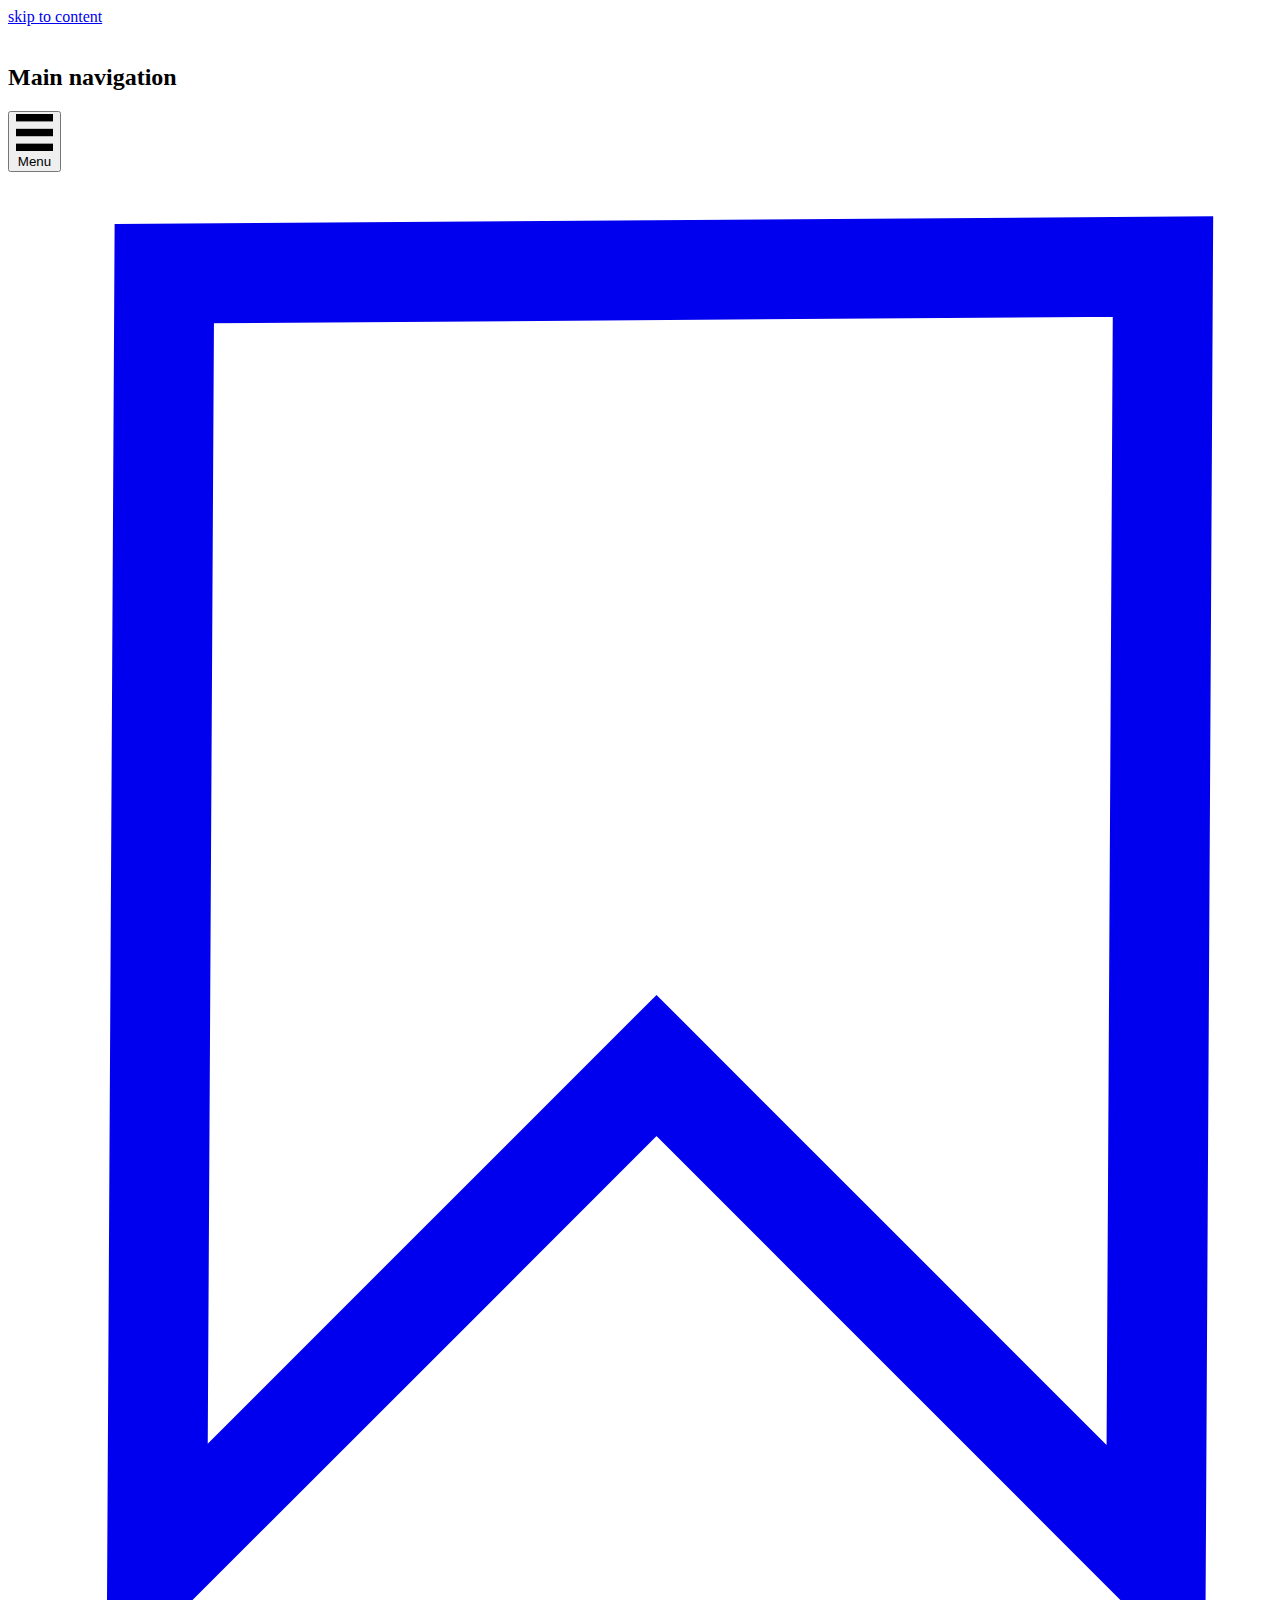
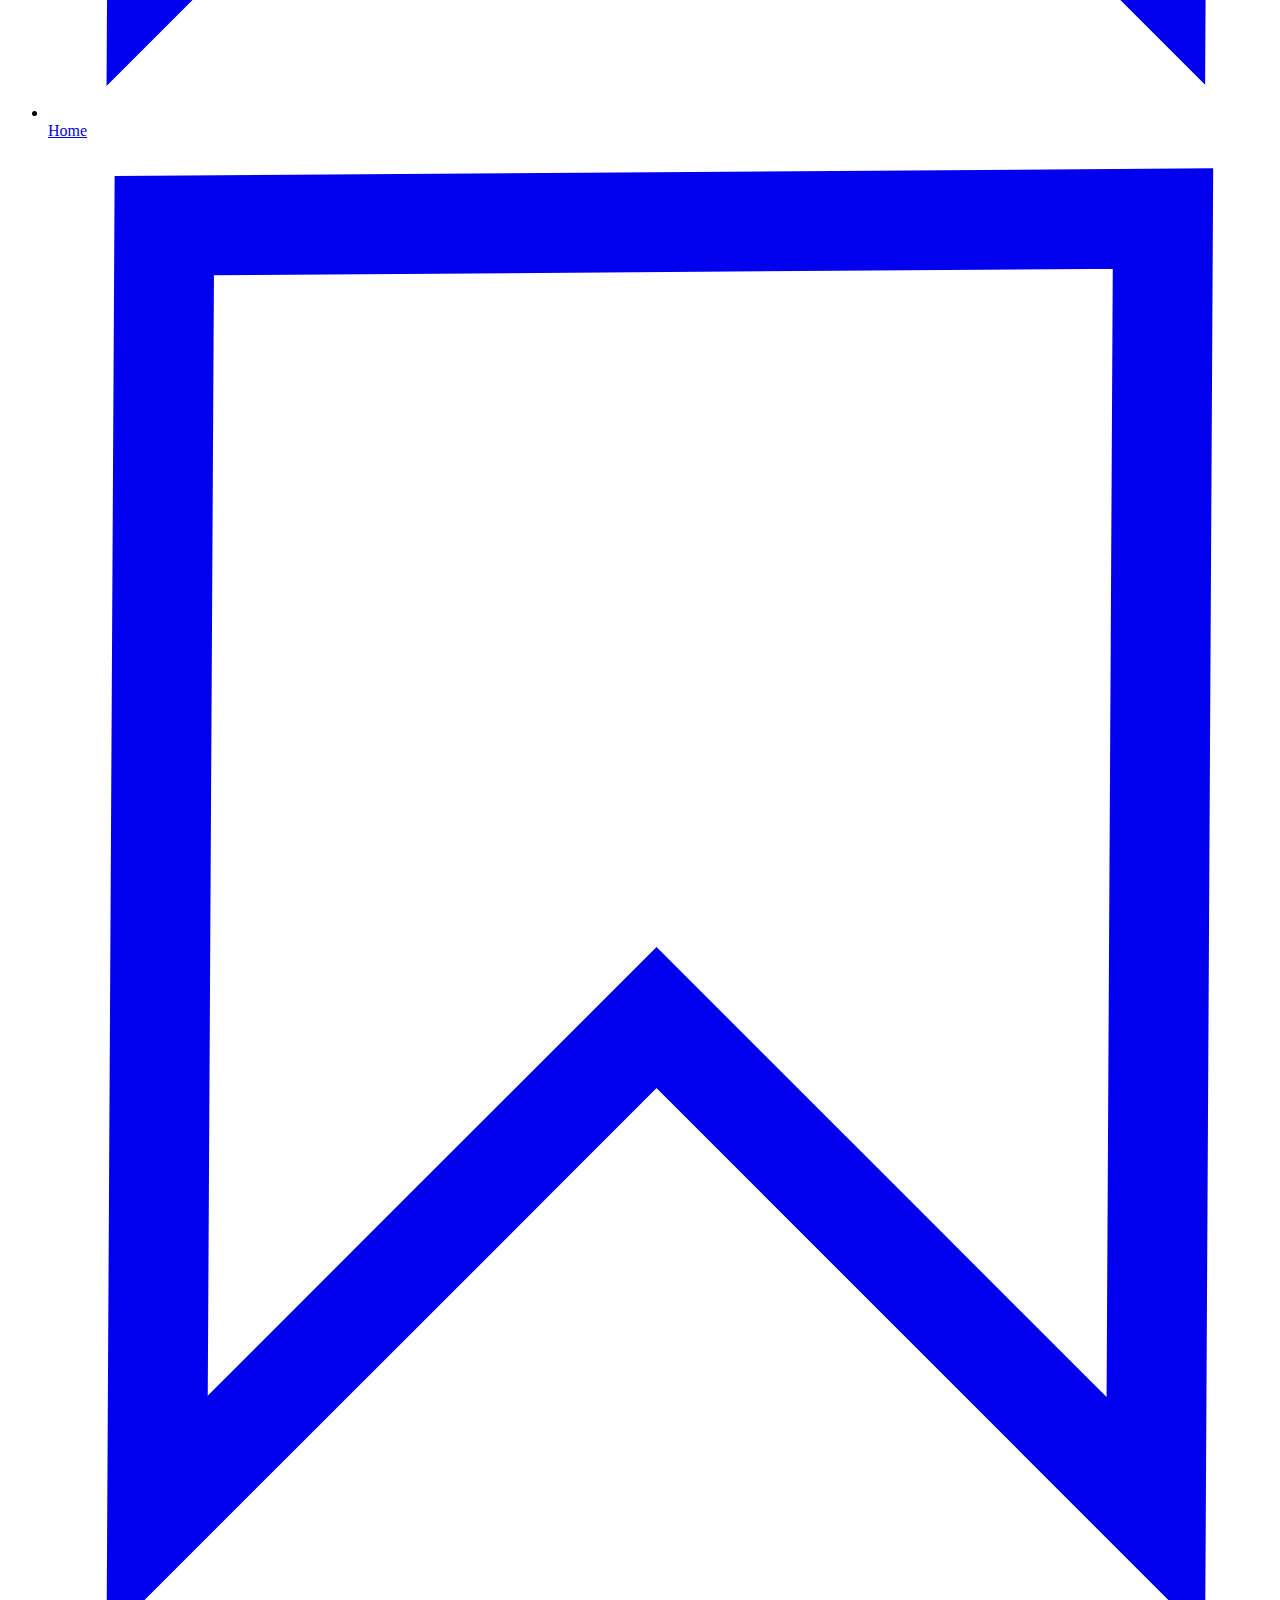
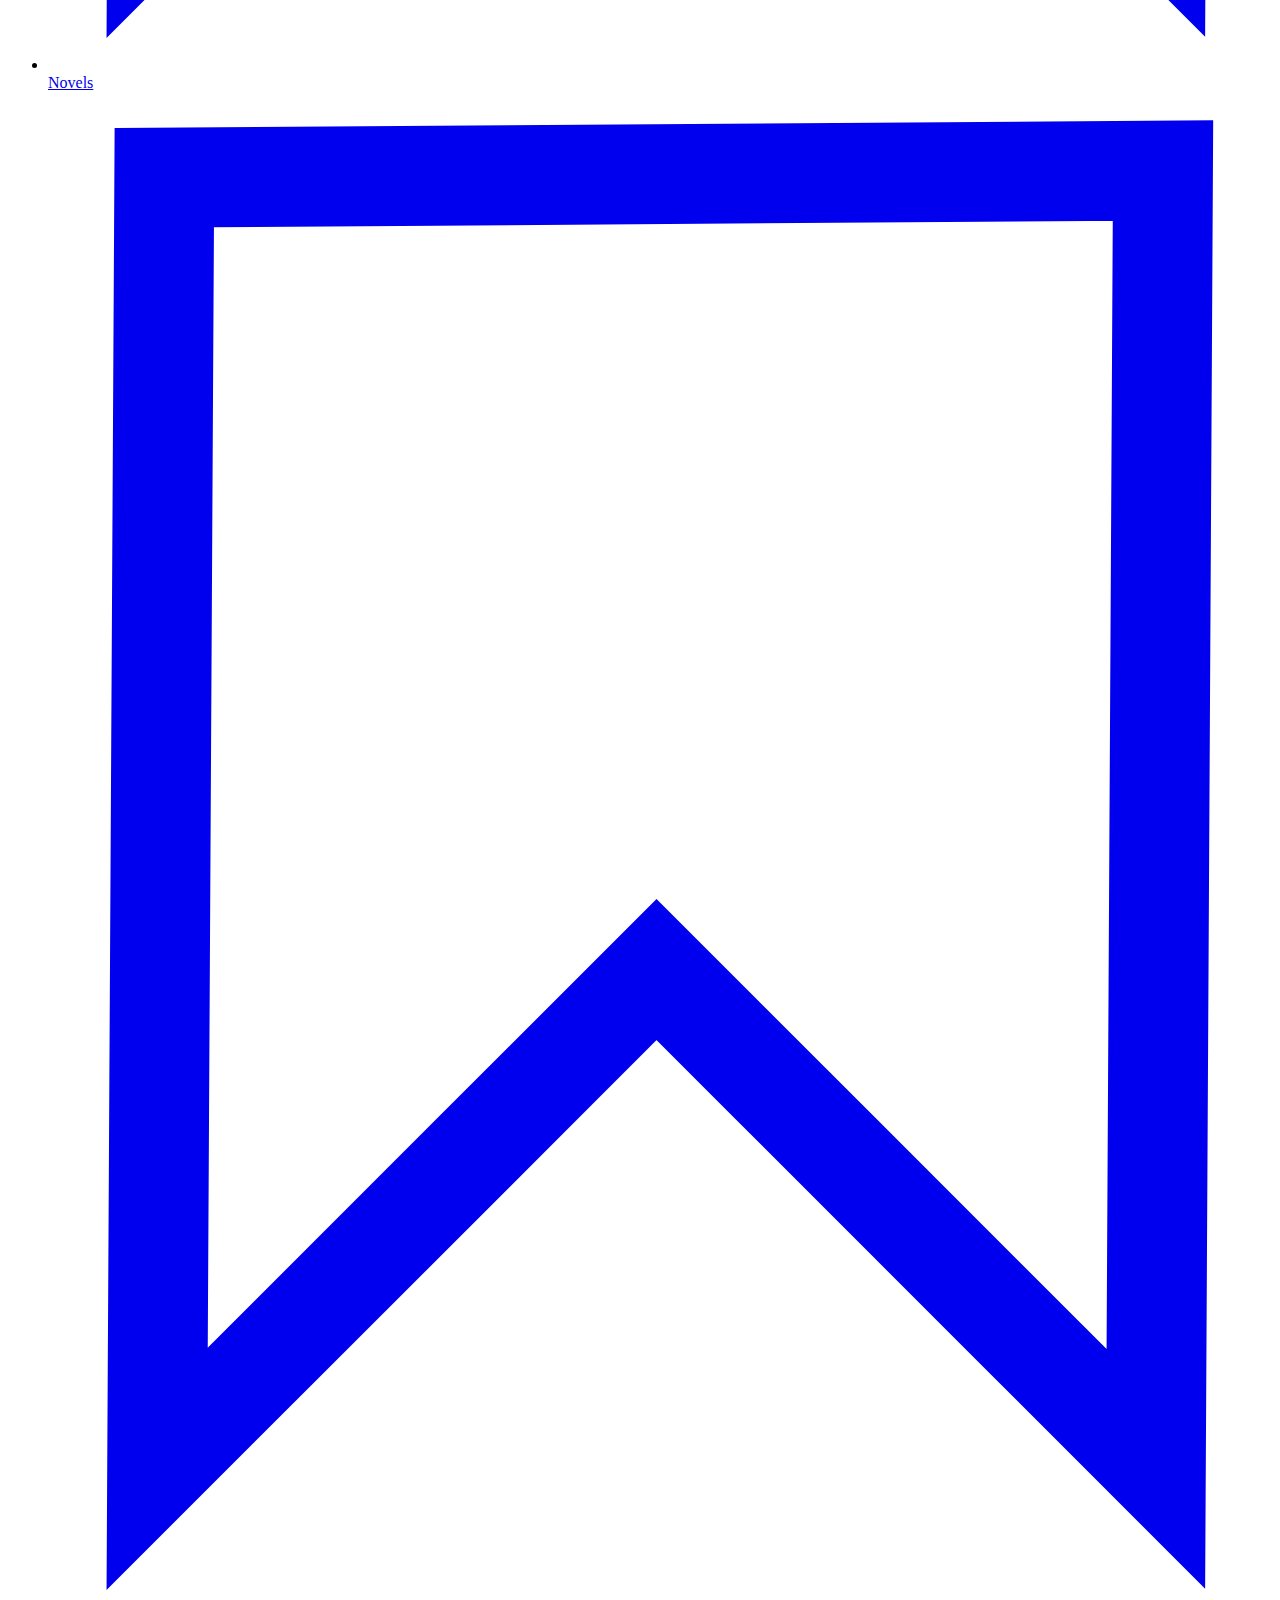
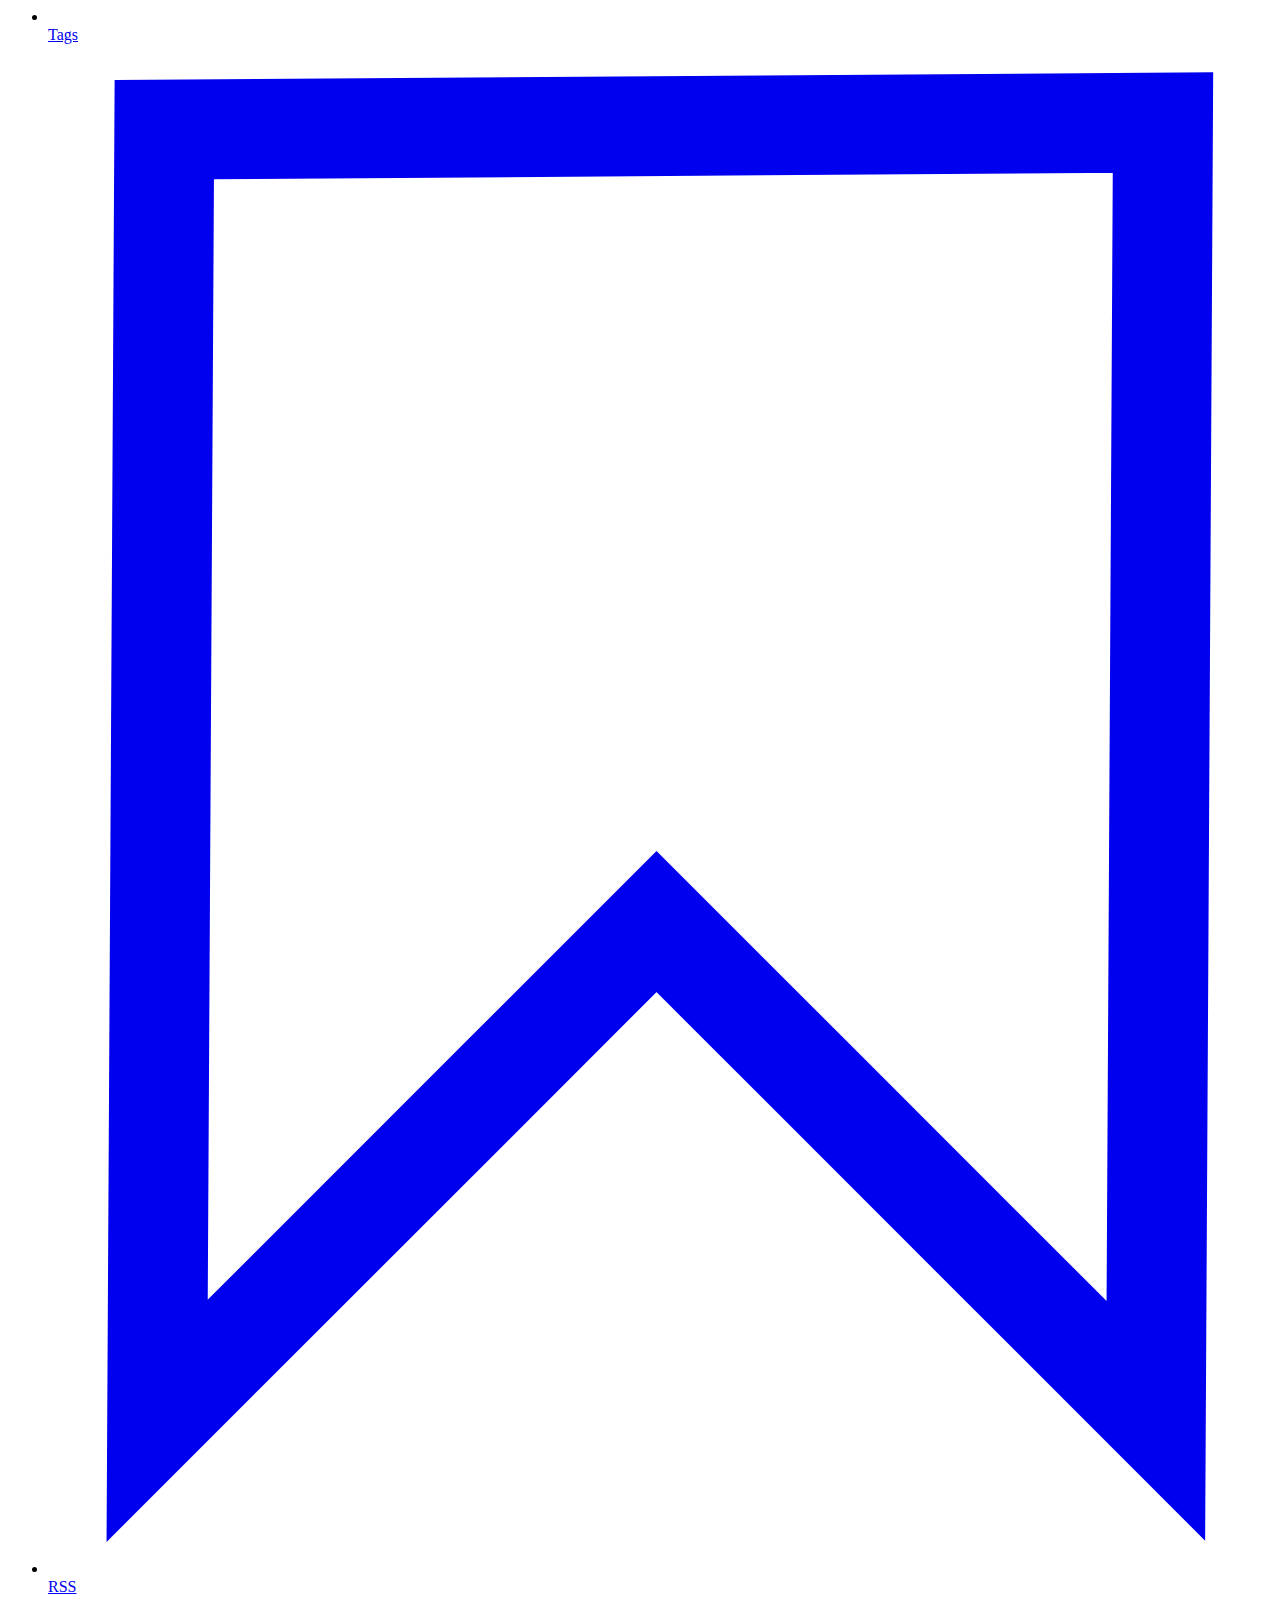
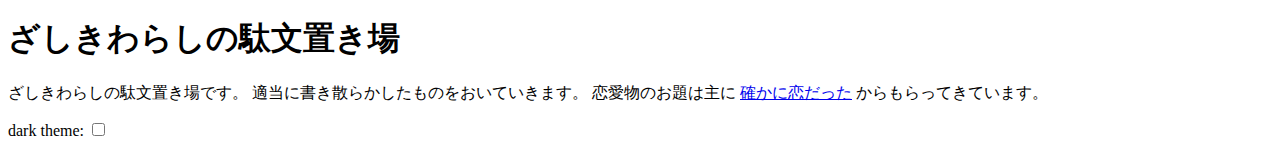
==== docs/index.html @ bb8a0dc3 "add hugo generated files" ====
<!DOCTYPE html>
<html lang="ja">
  <head>
  <meta charset="utf-8">
  <meta name="viewport" content="width=device-width, initial-scale=1.0">
  <meta http-equiv="X-UA-Compatible" content="IE=edge">

  <meta name="generator" content="Hugo 0.55.5" />
  <link rel="canonical" href="https://novels.warashi.dev/">

  
    
  

  <link rel="apple-touch-icon" sizes="180x180" href="https://novels.warashi.dev/apple-touch-icon.png">
  <link rel="icon" type="image/png" sizes="32x32" href="https://novels.warashi.dev/favicon-32x32.png">
  <link rel="icon" type="image/png" sizes="16x16" href="https://novels.warashi.dev/favicon-16x16.png">
  <link rel="manifest" href="https://novels.warashi.dev/site.webmanifest">
  <link rel="mask-icon" href="https://novels.warashi.dev/safari-pinned-tab.svg" color="#000000">
  <meta name="msapplication-TileColor" content="#ffffff">
  <meta name="theme-color" content="#ffffff">

  <link rel="stylesheet" href="https://novels.warashi.dev/css/prism.css" media="none" onload="this.media='all';">

  
  
  <link rel="stylesheet" type="text/css" href="https://novels.warashi.dev/css/styles.css">

  <style id="inverter" media="none">
    html { filter: invert(100%) }
    * { background-color: inherit }
    img:not([src*=".svg"]), .colors, iframe, .demo-container { filter: invert(100%) }
  </style>

  
  
    
  
  <title>ざしきわらしの駄文置き場</title>
</head>

  <body>
    <a href="#main">skip to content</a>
    <svg style="display: none">
  <symbol id="bookmark" viewBox="0 0 40 50">
   <g transform="translate(2266 3206.2)">
    <path style="stroke:currentColor;stroke-width:3.2637;fill:none" d="m-2262.2-3203.4-.2331 42.195 16.319-16.318 16.318 16.318.2331-42.428z"/>
   </g>
  </symbol>

  <symbol id="w3c" viewBox="0 0 127.09899 67.763">
   <text font-size="83" style="font-size:83px;font-family:Trebuchet;letter-spacing:-12;fill-opacity:0" letter-spacing="-12" y="67.609352" x="-26.782778">W3C</text>
   <text font-size="83" style="font-size:83px;font-weight:bold;font-family:Trebuchet;fill-opacity:0" y="67.609352" x="153.21722" font-weight="bold">SVG</text>
   <path style="fill:currentColor;image-rendering:optimizeQuality;shape-rendering:geometricPrecision" d="m33.695.377 12.062 41.016 12.067-41.016h8.731l-19.968 67.386h-.831l-12.48-41.759-12.479 41.759h-.832l-19.965-67.386h8.736l12.061 41.016 8.154-27.618-3.993-13.397h8.737z"/>
   <path style="fill:currentColor;image-rendering:optimizeQuality;shape-rendering:geometricPrecision" d="m91.355 46.132c0 6.104-1.624 11.234-4.862 15.394-3.248 4.158-7.45 6.237-12.607 6.237-3.882 0-7.263-1.238-10.148-3.702-2.885-2.47-5.02-5.812-6.406-10.022l6.82-2.829c1.001 2.552 2.317 4.562 3.953 6.028 1.636 1.469 3.56 2.207 5.781 2.207 2.329 0 4.3-1.306 5.909-3.911 1.609-2.606 2.411-5.738 2.411-9.401 0-4.049-.861-7.179-2.582-9.399-1.995-2.604-5.129-3.912-9.397-3.912h-3.327v-3.991l11.646-20.133h-14.062l-3.911 6.655h-2.493v-14.976h32.441v4.075l-12.31 21.217c4.324 1.385 7.596 3.911 9.815 7.571 2.22 3.659 3.329 7.953 3.329 12.892z"/>
   <path style="fill:currentColor;image-rendering:optimizeQuality;shape-rendering:geometricPrecision" d="m125.21 0 1.414 8.6-5.008 9.583s-1.924-4.064-5.117-6.314c-2.693-1.899-4.447-2.309-7.186-1.746-3.527.73-7.516 4.938-9.258 10.13-2.084 6.21-2.104 9.218-2.178 11.978-.115 4.428.58 7.043.58 7.043s-3.04-5.626-3.011-13.866c.018-5.882.947-11.218 3.666-16.479 2.404-4.627 5.954-7.404 9.114-7.728 3.264-.343 5.848 1.229 7.841 2.938 2.089 1.788 4.213 5.698 4.213 5.698l4.94-9.837z"/>
   <path style="fill:currentColor;image-rendering:optimizeQuality;shape-rendering:geometricPrecision" d="m125.82 48.674s-2.208 3.957-3.589 5.48c-1.379 1.524-3.849 4.209-6.896 5.555-3.049 1.343-4.646 1.598-7.661 1.306-3.01-.29-5.807-2.032-6.786-2.764-.979-.722-3.486-2.864-4.897-4.854-1.42-2-3.634-5.995-3.634-5.995s1.233 4.001 2.007 5.699c.442.977 1.81 3.965 3.749 6.572 1.805 2.425 5.315 6.604 10.652 7.545 5.336.945 9.002-1.449 9.907-2.031.907-.578 2.819-2.178 4.032-3.475 1.264-1.351 2.459-3.079 3.116-4.108.487-.758 1.276-2.286 1.276-2.286l-1.276-6.644z"/>
  </symbol>

  <symbol id="tag" viewBox="0 0 177.16535 177.16535">
    <g transform="translate(0 -875.2)">
     <path style="fill-rule:evenodd;stroke-width:0;fill:currentColor" d="m159.9 894.3-68.79 8.5872-75.42 77.336 61.931 60.397 75.429-76.565 6.8495-69.755zm-31.412 31.835a10.813 10.813 0 0 1 1.8443 2.247 10.813 10.813 0 0 1 -3.5174 14.872l-.0445.0275a10.813 10.813 0 0 1 -14.86 -3.5714 10.813 10.813 0 0 1 3.5563 -14.863 10.813 10.813 0 0 1 13.022 1.2884z"/>
    </g>
  </symbol>

  <symbol id="balloon" viewBox="0 0 141.73228 177.16535">
   <g transform="translate(0 -875.2)">
    <g>
     <path style="fill:currentColor" d="m68.156 882.83-.88753 1.4269c-4.9564 7.9666-6.3764 17.321-5.6731 37.378.36584 10.437 1.1246 23.51 1.6874 29.062.38895 3.8372 3.8278 32.454 4.6105 38.459 4.6694-.24176 9.2946.2879 14.377 1.481 1.2359-3.2937 5.2496-13.088 8.886-21.623 6.249-14.668 8.4128-21.264 10.253-31.252 1.2464-6.7626 1.6341-12.156 1.4204-19.764-.36325-12.93-2.1234-19.487-6.9377-25.843-2.0833-2.7507-6.9865-7.6112-7.9127-7.8436-.79716-.20019-6.6946-1.0922-6.7755-1.0248-.02213.0182-5.0006-.41858-7.5248-.22808l-2.149-.22808h-3.3738z"/>
     <path style="fill:currentColor" d="m61.915 883.28-3.2484.4497c-1.7863.24724-3.5182.53481-3.8494.63994-2.4751.33811-4.7267.86957-6.7777 1.5696-.28598 0-1.0254.20146-2.3695.58589-5.0418 1.4418-6.6374 2.2604-8.2567 4.2364-6.281 7.6657-11.457 18.43-12.932 26.891-1.4667 8.4111.71353 22.583 5.0764 32.996 3.8064 9.0852 13.569 25.149 22.801 37.517 1.3741 1.841 2.1708 2.9286 2.4712 3.5792 3.5437-1.1699 6.8496-1.9336 10.082-2.3263-1.3569-5.7831-4.6968-21.86-6.8361-33.002-.92884-4.8368-2.4692-14.322-3.2452-19.991-.68557-5.0083-.77707-6.9534-.74159-15.791.04316-10.803.41822-16.162 1.5026-21.503 1.4593-5.9026 3.3494-11.077 6.3247-15.852z"/>
     <path style="fill:currentColor" d="m94.499 885.78c-.10214-.0109-.13691 0-.0907.0409.16033.13489 1.329 1.0675 2.5976 2.0723 6.7003 5.307 11.273 14.568 12.658 25.638.52519 4.1949.24765 14.361-.5059 18.523-2.4775 13.684-9.7807 32.345-20.944 53.519l-3.0559 5.7971c2.8082.76579 5.7915 1.727 8.9926 2.8441 11.562-11.691 18.349-19.678 24.129-28.394 7.8992-11.913 11.132-20.234 12.24-31.518.98442-10.02-1.5579-20.876-6.7799-28.959-.2758-.4269-.57803-.86856-.89617-1.3166-3.247-6.13-9.752-12.053-21.264-16.131-2.3687-.86369-6.3657-2.0433-7.0802-2.1166z"/>
     <path style="fill:currentColor" d="m32.52 892.22c-.20090-.13016-1.4606.81389-3.9132 2.7457-11.486 9.0476-17.632 24.186-16.078 39.61.79699 7.9138 2.4066 13.505 5.9184 20.562 5.8577 11.77 14.749 23.219 30.087 38.74.05838.059.12188.1244.18052.1838 1.3166-.5556 2.5965-1.0618 3.8429-1.5199-.66408-.32448-1.4608-1.3297-3.8116-4.4602-5.0951-6.785-8.7512-11.962-13.051-18.486-5.1379-7.7948-5.0097-7.5894-8.0586-13.054-6.2097-11.13-8.2674-17.725-8.6014-27.563-.21552-6.3494.13041-9.2733 1.775-14.987 2.1832-7.5849 3.9273-10.986 9.2693-18.07 1.7839-2.3656 2.6418-3.57 2.4409-3.7003z"/>
     <path style="fill:currentColor" d="m69.133 992.37c-6.2405.0309-12.635.76718-19.554 2.5706 4.6956 4.7759 9.935 10.258 12.05 12.625l4.1272 4.6202h11.493l3.964-4.4516c2.0962-2.3541 7.4804-7.9845 12.201-12.768-8.378-1.4975-16.207-2.6353-24.281-2.5955z"/>
     <rect style="stroke-width:0;fill:currentColor" ry="2.0328" height="27.746" width="22.766" y="1017.7" x="60.201"/>
    </g>
   </g>
  </symbol>

  <symbol id="info" viewBox="0 0 41.667 41.667">
   <g transform="translate(-37.035 -1004.6)">
    <path style="stroke-linejoin:round;stroke:currentColor;stroke-linecap:round;stroke-width:3.728;fill:none" d="m76.25 1030.2a18.968 18.968 0 0 1 -23.037 13.709 18.968 18.968 0 0 1 -13.738 -23.019 18.968 18.968 0 0 1 23.001 -13.768 18.968 18.968 0 0 1 13.798 22.984"/>
    <g transform="matrix(1.1146 0 0 1.1146 -26.276 -124.92)">
     <path style="stroke:currentColor;stroke-linecap:round;stroke-width:3.728;fill:none" d="m75.491 1039.5v-8.7472"/>
     <path style="stroke-width:0;fill:currentColor" transform="scale(-1)" d="m-73.193-1024.5a2.3719 2.3719 0 0 1 -2.8807 1.7142 2.3719 2.3719 0 0 1 -1.718 -2.8785 2.3719 2.3719 0 0 1 2.8763 -1.7217 2.3719 2.3719 0 0 1 1.7254 2.8741"/>
    </g>
   </g>
  </symbol>

  <symbol id="warning" viewBox="0 0 48.430474 41.646302">
    <g transform="translate(-1.1273 -1010.2)">
     <path style="stroke-linejoin:round;stroke:currentColor;stroke-linecap:round;stroke-width:4.151;fill:none" d="m25.343 1012.3-22.14 37.496h44.28z"/>
     <path style="stroke:currentColor;stroke-linecap:round;stroke-width:4.1512;fill:none" d="m25.54 1027.7v8.7472"/>
     <path style="stroke-width:0;fill:currentColor" d="m27.839 1042.8a2.3719 2.3719 0 0 1 -2.8807 1.7143 2.3719 2.3719 0 0 1 -1.718 -2.8785 2.3719 2.3719 0 0 1 2.8763 -1.7217 2.3719 2.3719 0 0 1 1.7254 2.8741"/>
    </g>
  </symbol>

  <symbol id="menu" viewBox="0 0 50 50">
     <rect style="stroke-width:0;fill:currentColor" height="10" width="50" y="0" x="0"/>
     <rect style="stroke-width:0;fill:currentColor" height="10" width="50" y="20" x="0"/>
     <rect style="stroke-width:0;fill:currentColor" height="10" width="50" y="40" x="0"/>
   </symbol>

   <symbol id="link" viewBox="0 0 50 50">
    <g transform="translate(0 -1002.4)">
     <g transform="matrix(.095670 0 0 .095670 2.3233 1004.9)">
      <g>
       <path style="stroke-width:0;fill:currentColor" d="m452.84 192.9-128.65 128.65c-35.535 35.54-93.108 35.54-128.65 0l-42.881-42.886 42.881-42.876 42.884 42.876c11.845 11.822 31.064 11.846 42.886 0l128.64-128.64c11.816-11.831 11.816-31.066 0-42.9l-42.881-42.881c-11.822-11.814-31.064-11.814-42.887 0l-45.928 45.936c-21.292-12.531-45.491-17.905-69.449-16.291l72.501-72.526c35.535-35.521 93.136-35.521 128.64 0l42.886 42.881c35.535 35.523 35.535 93.141-.001 128.66zm-254.28 168.51-45.903 45.9c-11.845 11.846-31.064 11.817-42.881 0l-42.884-42.881c-11.845-11.821-11.845-31.041 0-42.886l128.65-128.65c11.819-11.814 31.069-11.814 42.884 0l42.886 42.886 42.876-42.886-42.876-42.881c-35.54-35.521-93.113-35.521-128.65 0l-128.65 128.64c-35.538 35.545-35.538 93.146 0 128.65l42.883 42.882c35.51 35.54 93.11 35.54 128.65 0l72.496-72.499c-23.956 1.597-48.092-3.784-69.474-16.283z"/>
      </g>
     </g>
    </g>
  </symbol>

  <symbol id="doc" viewBox="0 0 35 45">
   <g transform="translate(-147.53 -539.83)">
    <path style="stroke:currentColor;stroke-width:2.4501;fill:none" d="m149.38 542.67v39.194h31.354v-39.194z"/>
    <g style="stroke-width:25" transform="matrix(.098003 0 0 .098003 133.69 525.96)">
     <path d="m220 252.36h200" style="stroke:currentColor;stroke-width:25;fill:none"/>
     <path style="stroke:currentColor;stroke-width:25;fill:none" d="m220 409.95h200"/>
     <path d="m220 488.74h200" style="stroke:currentColor;stroke-width:25;fill:none"/>
     <path d="m220 331.15h200" style="stroke:currentColor;stroke-width:25;fill:none"/>
    </g>
   </g>
 </symbol>

 <symbol id="tick" viewBox="0 0 177.16535 177.16535">
  <g transform="translate(0 -875.2)">
   <rect style="stroke-width:0;fill:currentColor" transform="rotate(30)" height="155" width="40" y="702.99" x="556.82"/>
   <rect style="stroke-width:0;fill:currentColor" transform="rotate(30)" height="40" width="90.404" y="817.99" x="506.42"/>
  </g>
 </symbol>
</svg>

    <div class="wrapper">
      <header class="intro-and-nav" role="banner">
  <div>
    <div class="intro">
      <a class="logo" href="https://novels.warashi.dev/" aria-label="ざしきわらしの駄文置き場 home page">
        <img src="https://novels.warashi.dev/images/logo.svg" alt="">
      </a>
      <p class="library-desc">
        
      </p>
    </div>
    <nav id="patterns-nav" class="patterns" role="navigation">
  <h2 class="vh">Main navigation</h2>
  <button id="menu-button" aria-expanded="false">
    <svg viewBox="0 0 50 50" aria-hidden="true" focusable="false">
      <use xlink:href="#menu"></use>
    </svg>
    Menu
  </button>
  
  <ul id="patterns-list">
  
    <li class="pattern">
      
      
      
      
      <a href="https://novels.warashi.dev/" aria-current="page">
        <svg class="bookmark-icon" aria-hidden="true" focusable="false" viewBox="0 0 40 50">
          <use xlink:href="#bookmark"></use>
        </svg>
        <span class="text">Home</span>
      </a>
    </li>
  
    <li class="pattern">
      
      
      
      
      <a href="https://novels.warashi.dev/post/" >
        <svg class="bookmark-icon" aria-hidden="true" focusable="false" viewBox="0 0 40 50">
          <use xlink:href="#bookmark"></use>
        </svg>
        <span class="text">Novels</span>
      </a>
    </li>
  
    <li class="pattern">
      
      
      
      
      <a href="https://novels.warashi.dev/tags/" >
        <svg class="bookmark-icon" aria-hidden="true" focusable="false" viewBox="0 0 40 50">
          <use xlink:href="#bookmark"></use>
        </svg>
        <span class="text">Tags</span>
      </a>
    </li>
  
    <li class="pattern">
      
      
      
      
      <a href="https://novels.warashi.dev/index.xml" >
        <svg class="bookmark-icon" aria-hidden="true" focusable="false" viewBox="0 0 40 50">
          <use xlink:href="#bookmark"></use>
        </svg>
        <span class="text">RSS</span>
      </a>
    </li>
  
  </ul>
</nav>
  </div>
</header>
      <div class="main-and-footer">
        <div>
          
  <main id="main">
    <h1>ざしきわらしの駄文置き場</h1>
    <p>ざしきわらしの駄文置き場です。
適当に書き散らかしたものをおいていきます。
恋愛物のお題は主に <a href="http://have-a.chew.jp/" rel="nofollow noreferrer" target="_blank">確かに恋だった</a> からもらってきています。</p>

  </main>

          <footer role="contentinfo">
  <div>
    <label for="themer">
      dark theme: <input type="checkbox" id="themer" class="vh">
      <span aria-hidden="true"></span>
    </label>
  </div>
  
</footer>

        </div>
      </div>
    </div>
    <script src="https://novels.warashi.dev/js/prism.js"></script>
<script src="https://novels.warashi.dev/js/dom-scripts.js"></script>

    
    
  

  </body>
</html>
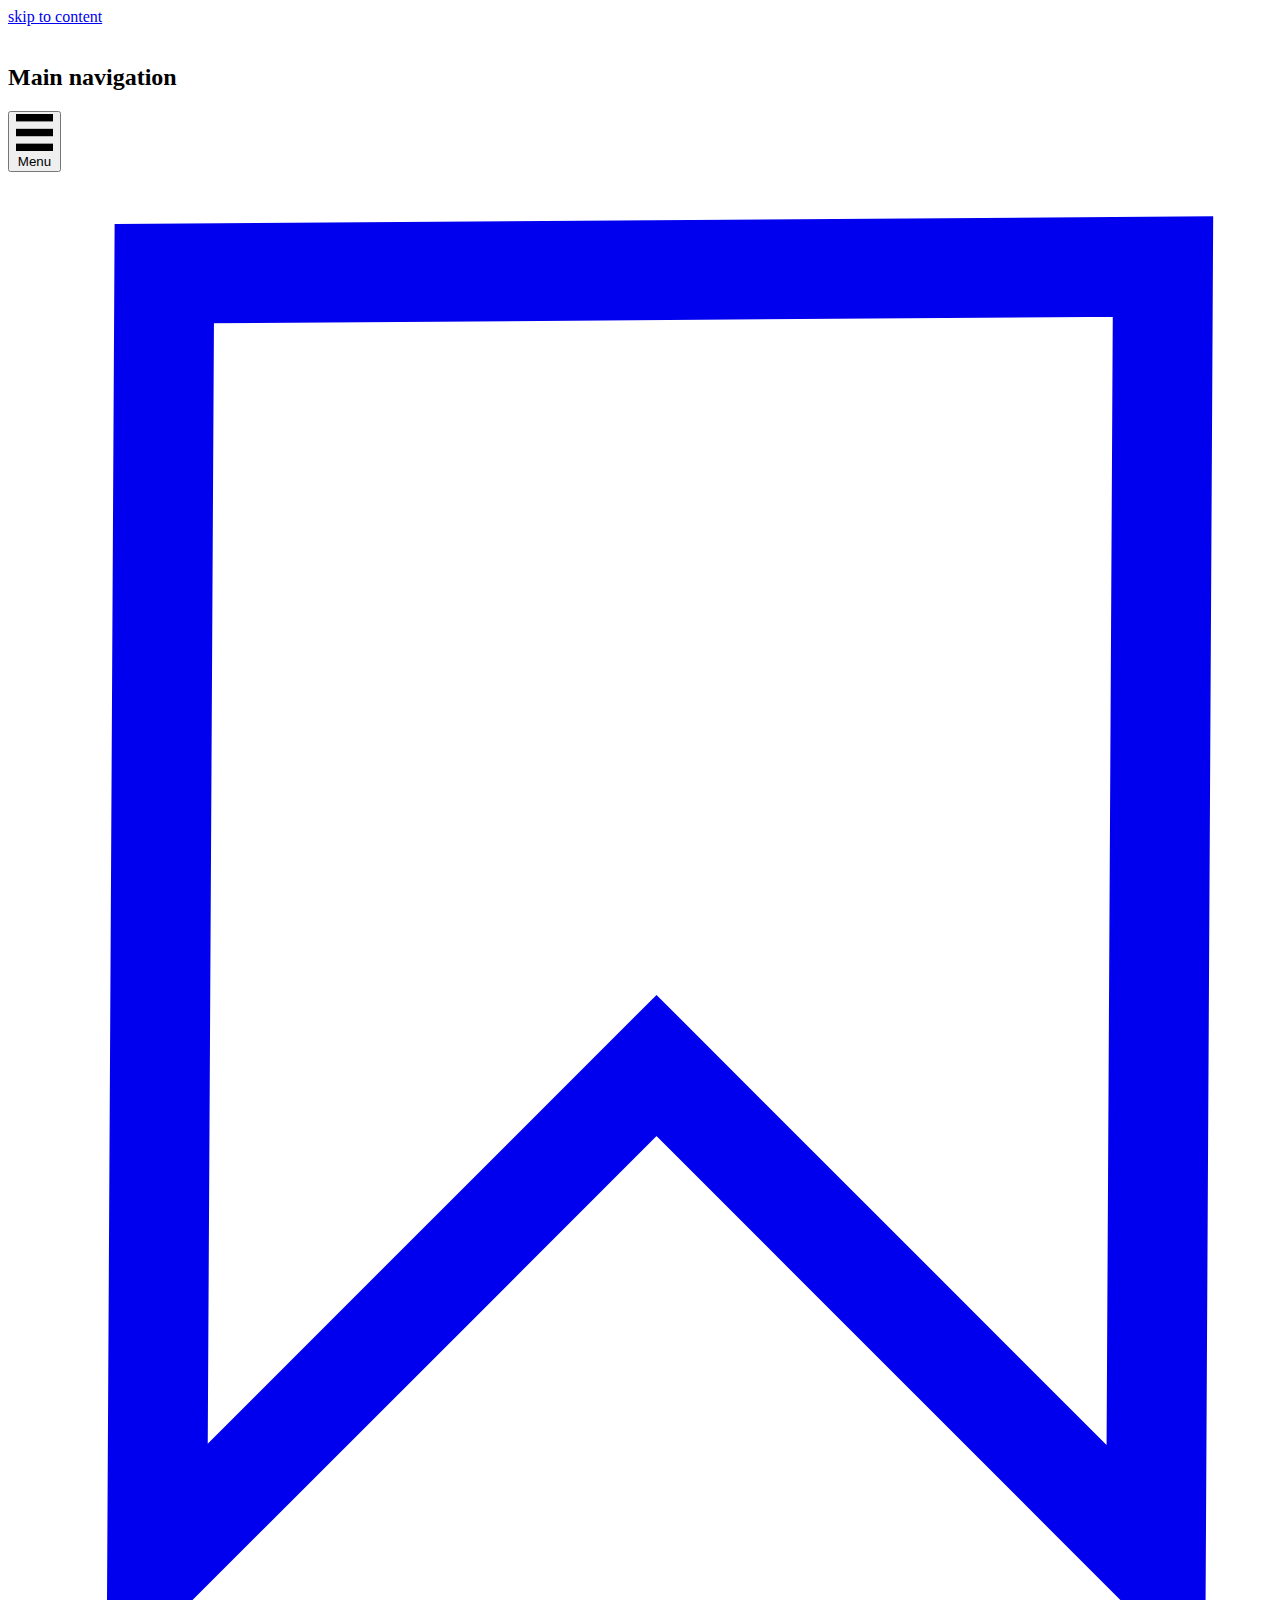
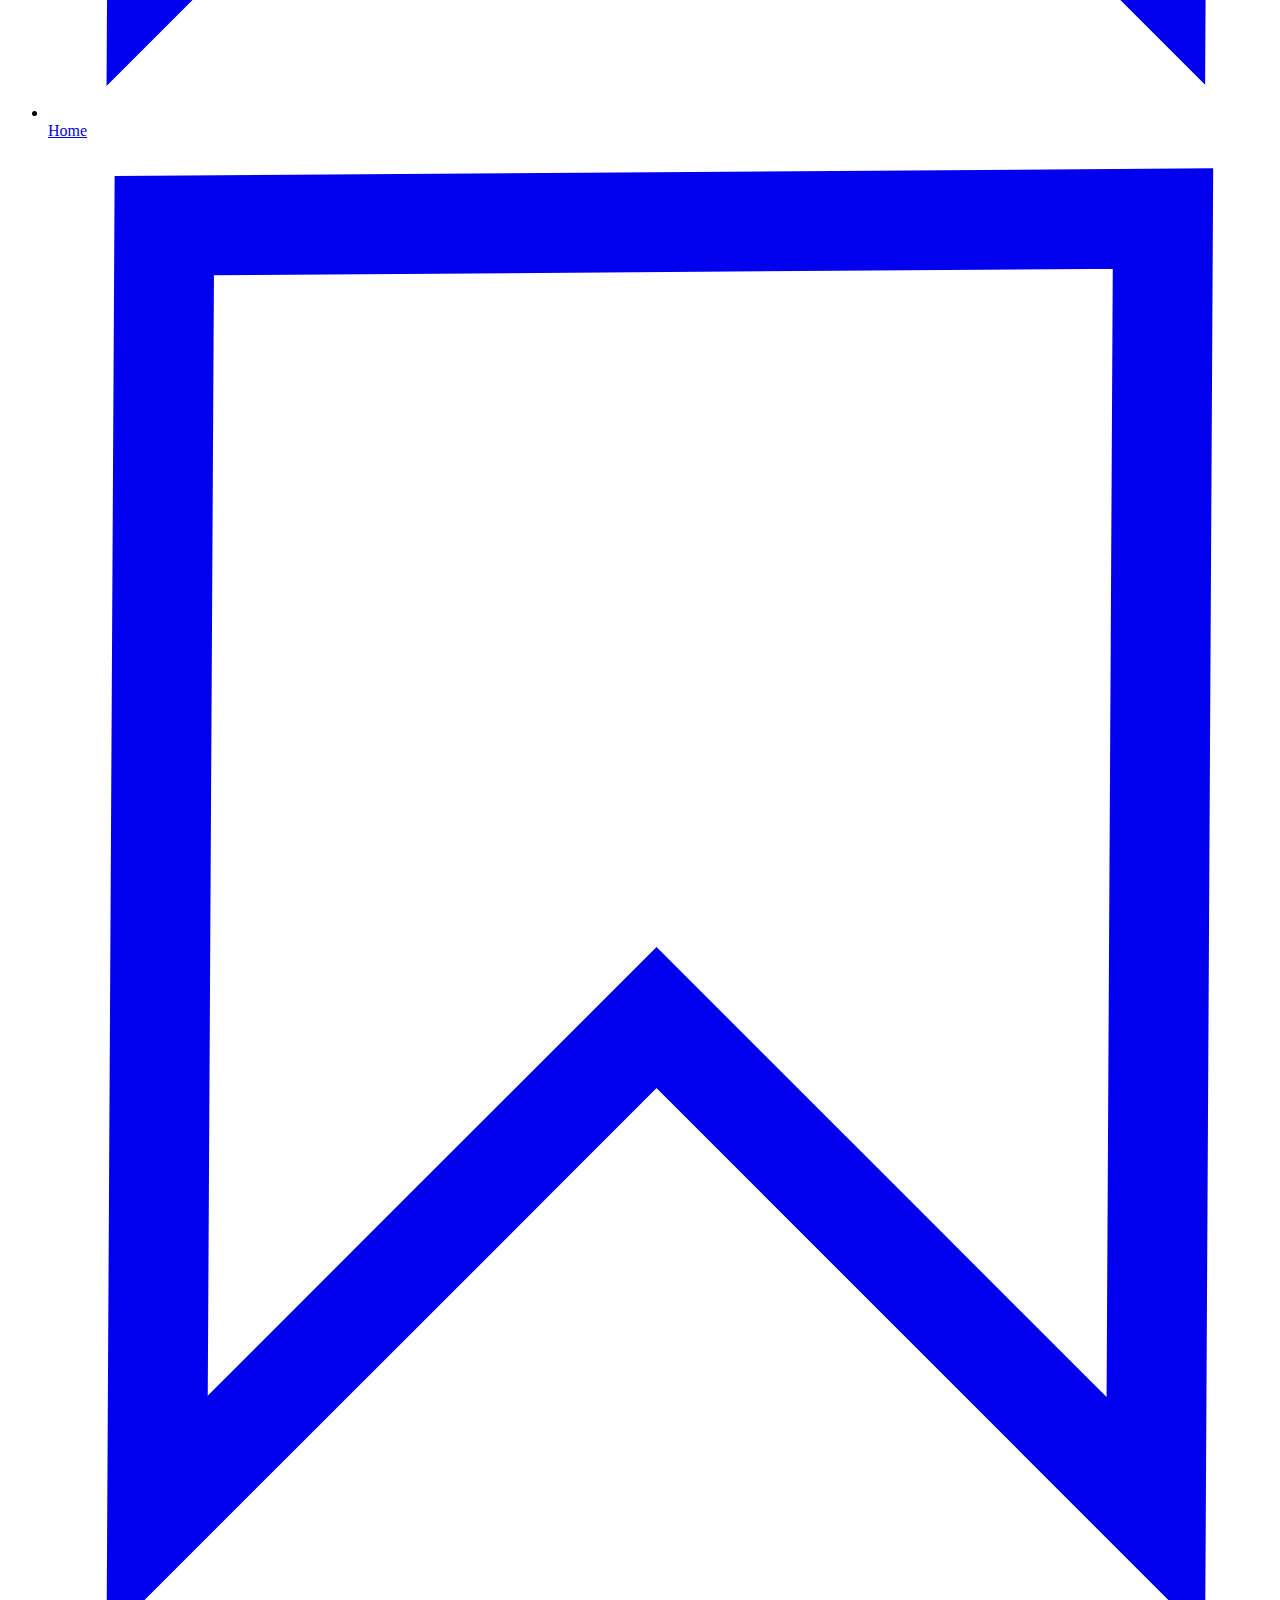
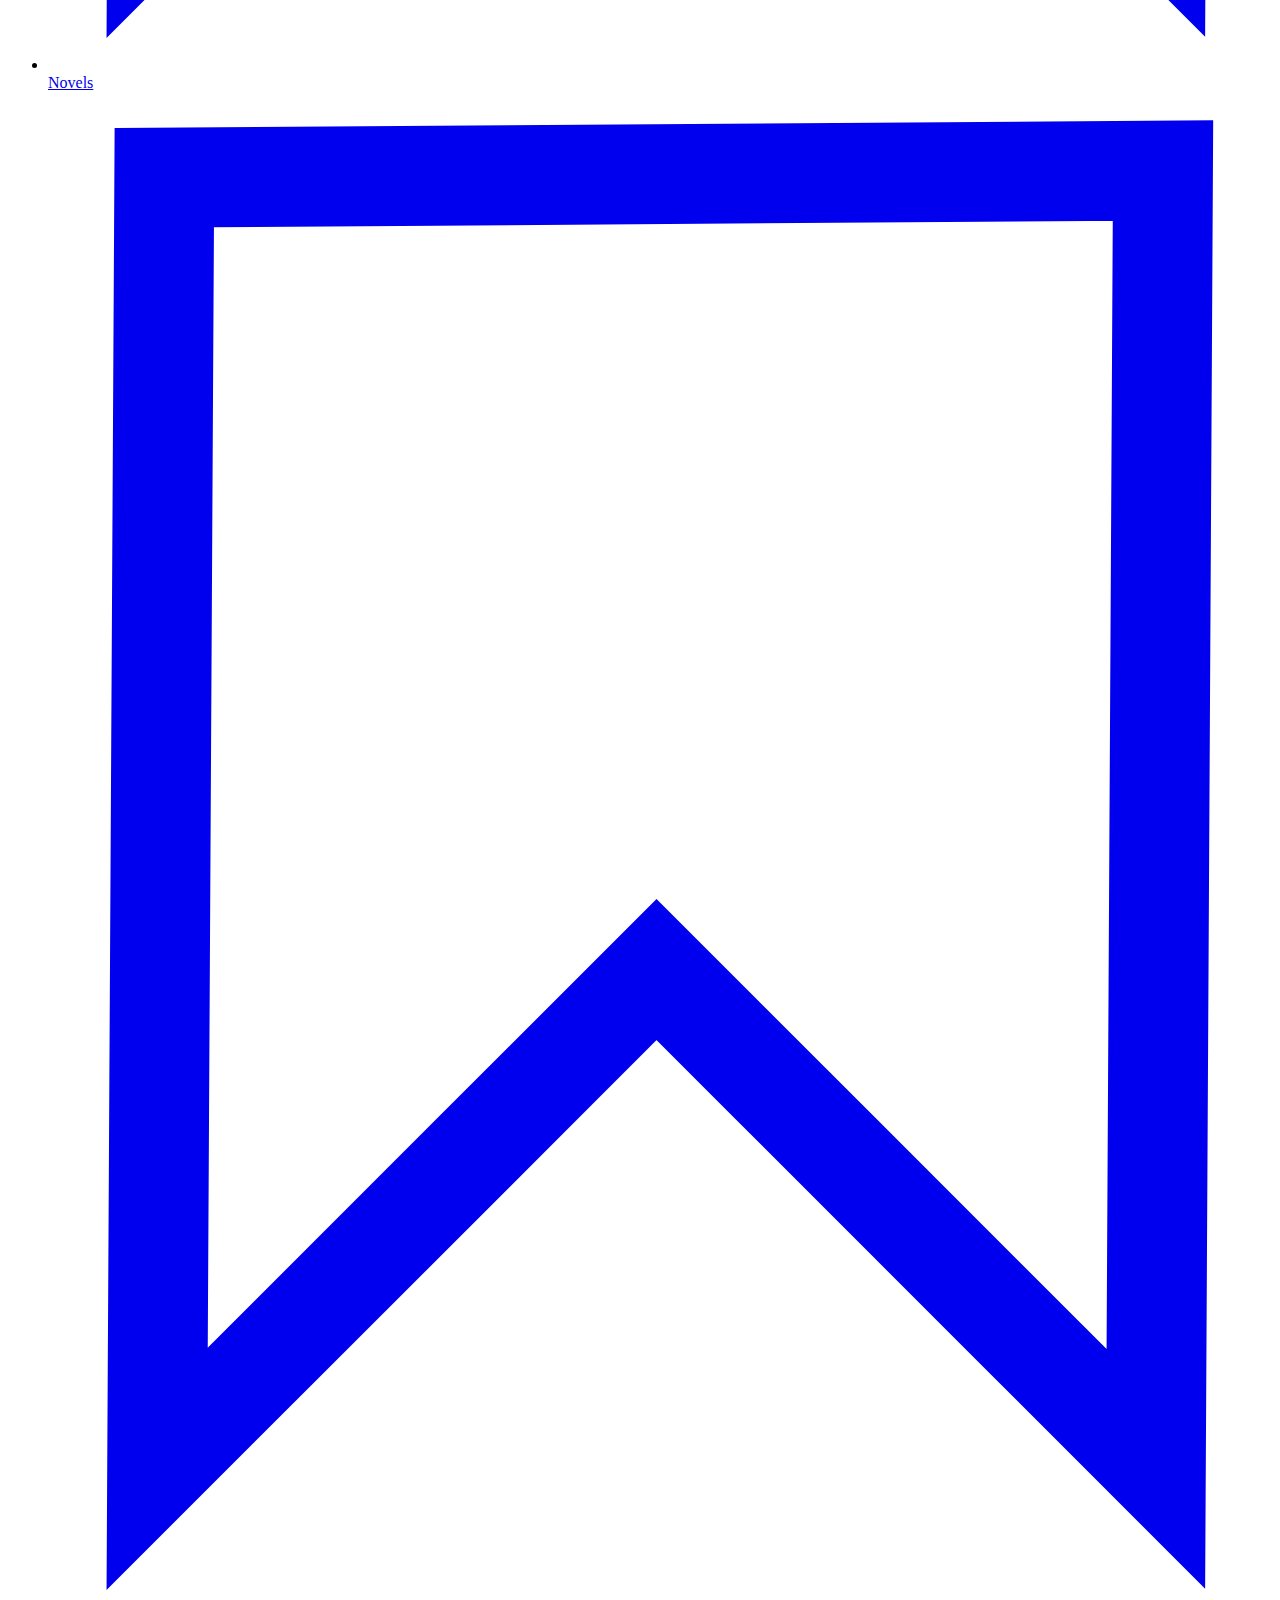
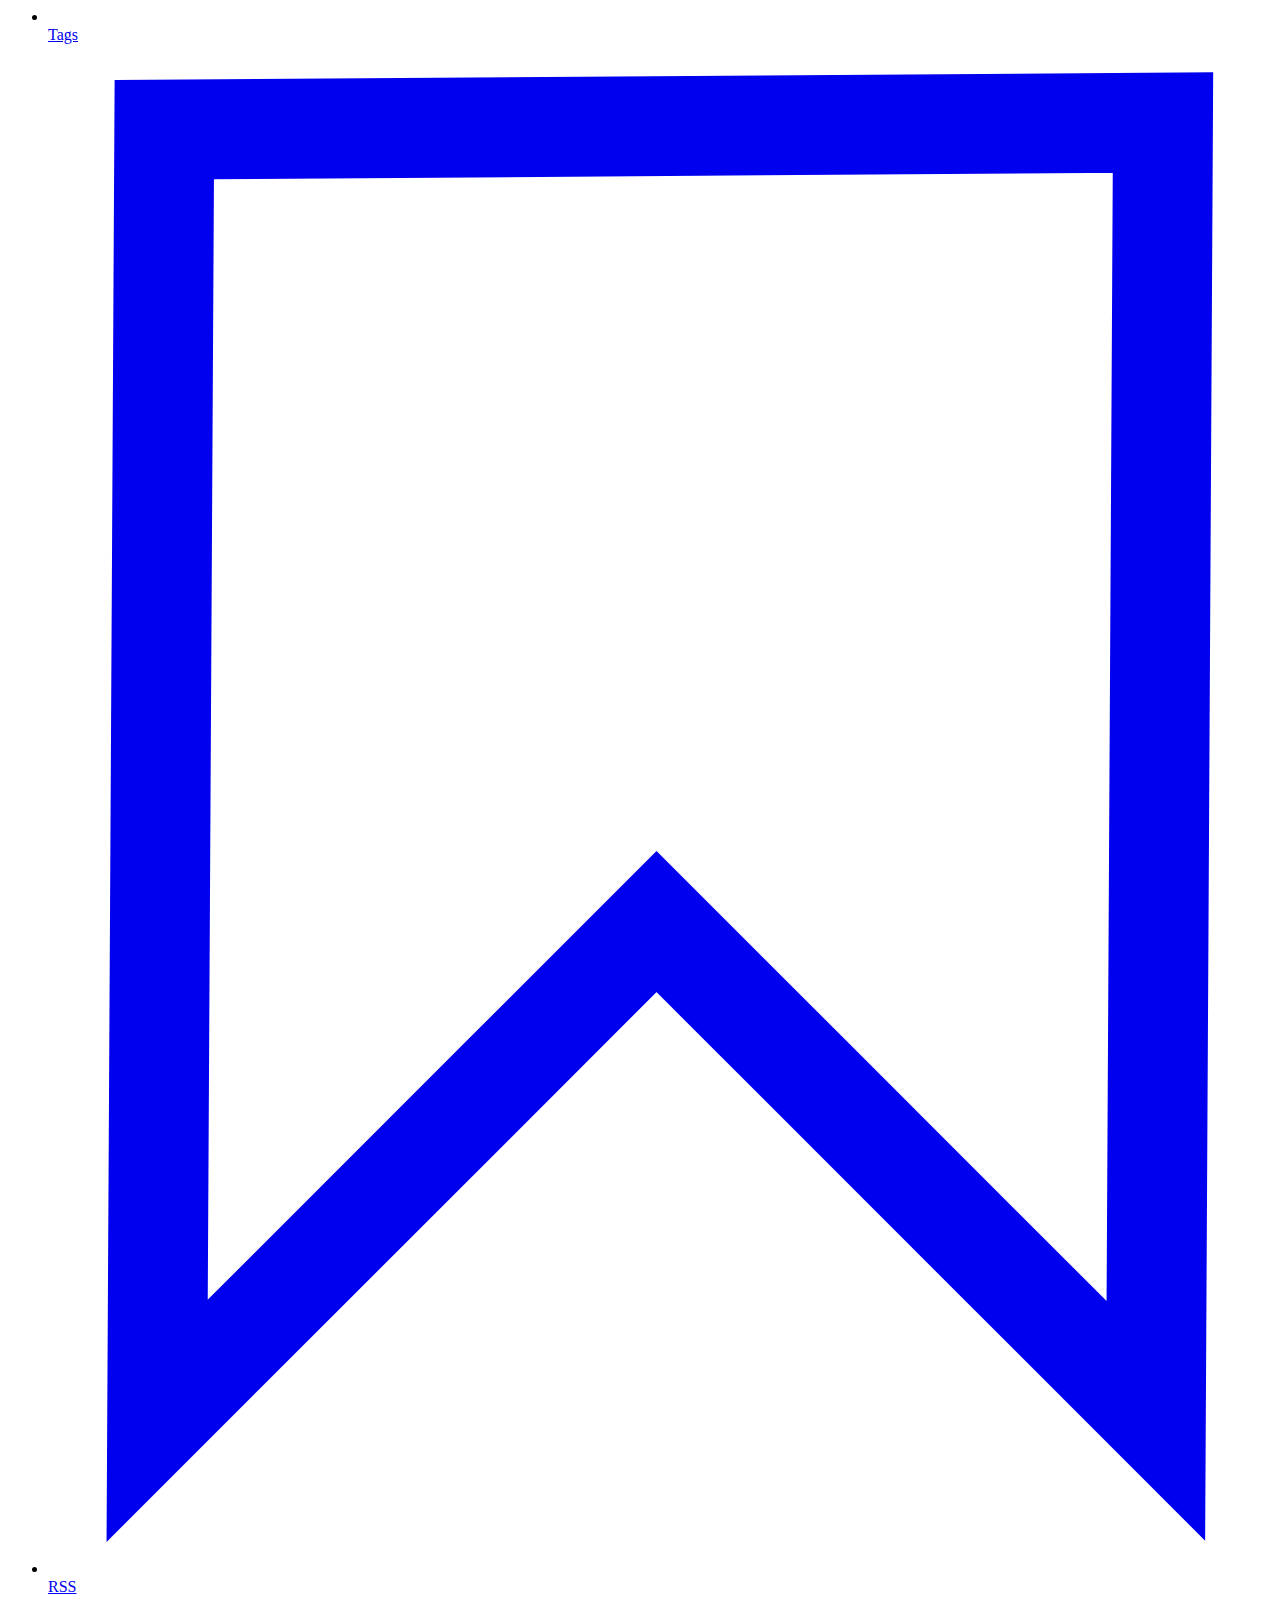
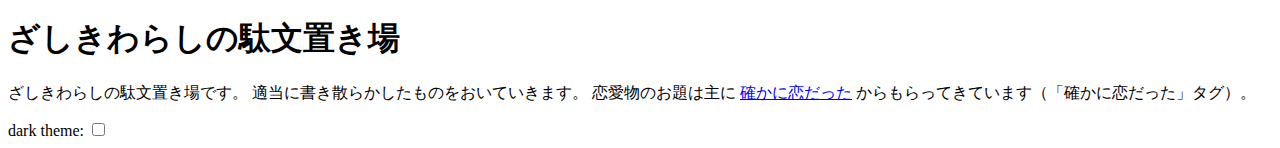
==== commit e7918198: "百年の恋をも冷めさせてほしい" ====
--- a/docs/index.html
+++ b/docs/index.html
@@ -215,7 +215,7 @@
     <h1>ざしきわらしの駄文置き場</h1>
     <p>ざしきわらしの駄文置き場です。
 適当に書き散らかしたものをおいていきます。
-恋愛物のお題は主に <a href="http://have-a.chew.jp/" rel="nofollow noreferrer" target="_blank">確かに恋だった</a> からもらってきています。</p>
+恋愛物のお題は主に <a href="http://have-a.chew.jp/" rel="nofollow noreferrer" target="_blank">確かに恋だった</a> からもらってきています（「確かに恋だった」タグ）。</p>
 
   </main>
 
